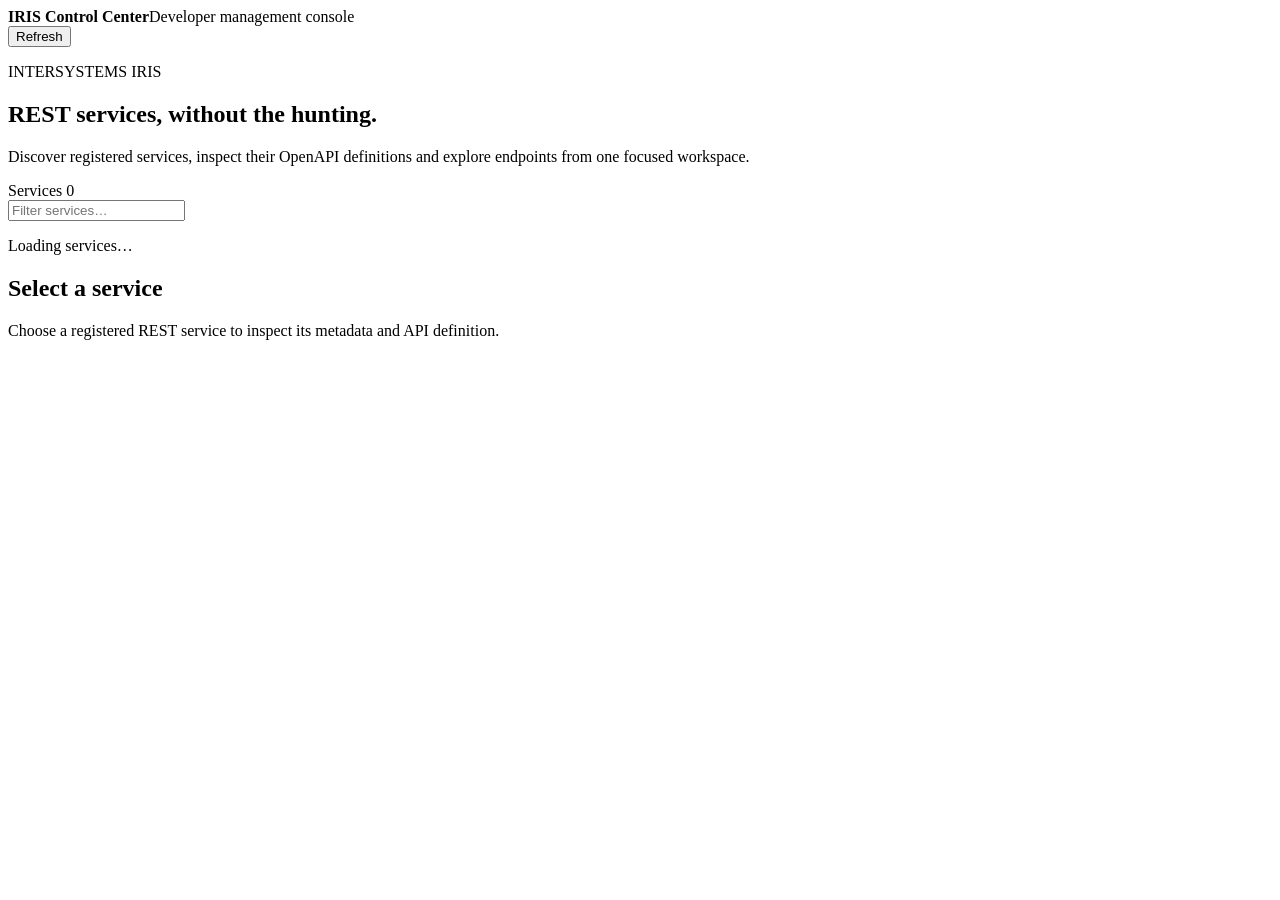
==== web/index.html @ 744a9e4f "Add Control Center browser shell" ====
<!doctype html>
<html lang="en">
<head>
<meta charset="utf-8"><meta name="viewport" content="width=device-width,initial-scale=1">
<title>IRIS Control Center</title>
<link rel="stylesheet" href="app.css">
</head>
<body>
<header><div><strong>IRIS Control Center</strong><span>Developer management console</span></div><button id="refresh">Refresh</button></header>
<main>
<section class="hero"><p class="eyebrow">INTERSYSTEMS IRIS</p><h1>REST services, without the hunting.</h1><p>Discover registered services, inspect their OpenAPI definitions and explore endpoints from one focused workspace.</p></section>
<section class="grid">
<aside><div class="section-title">Services <span id="count">0</span></div><input id="filter" placeholder="Filter services…" autocomplete="off"><div id="services" class="services"><p class="muted">Loading services…</p></div></aside>
<article id="detail"><div class="empty"><h2>Select a service</h2><p>Choose a registered REST service to inspect its metadata and API definition.</p></div></article>
</section>
</main>
<script src="app.js"></script>
</body></html>
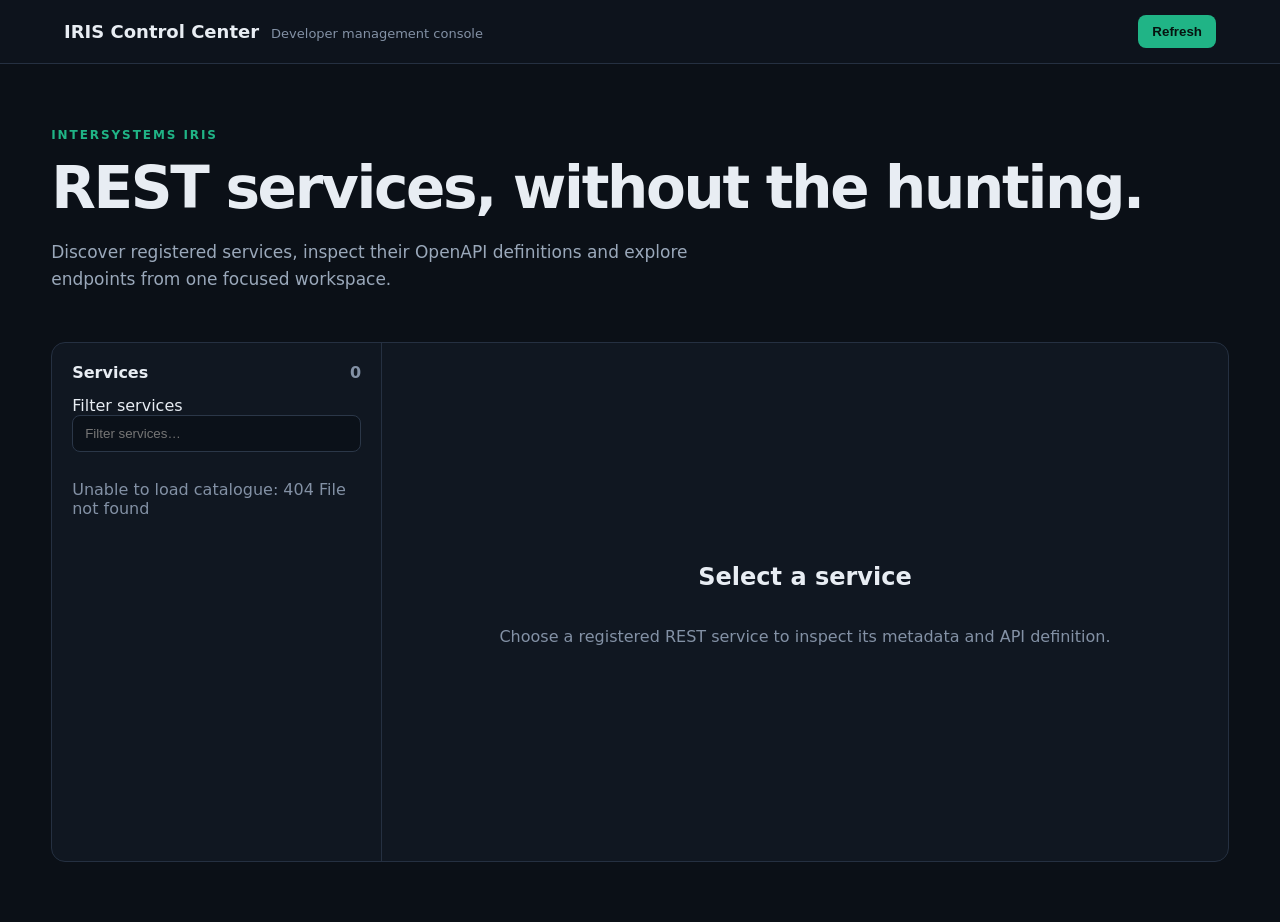
==== commit 7e32e77d: "Improve service filter accessibility" ====
--- a/web/index.html
+++ b/web/index.html
@@ -6,11 +6,11 @@
 <link rel="stylesheet" href="app.css">
 </head>
 <body>
-<header><div><strong>IRIS Control Center</strong><span>Developer management console</span></div><button id="refresh">Refresh</button></header>
+<header><div><strong>IRIS Control Center</strong><span>Developer management console</span></div><button id="refresh" type="button">Refresh</button></header>
 <main>
 <section class="hero"><p class="eyebrow">INTERSYSTEMS IRIS</p><h1>REST services, without the hunting.</h1><p>Discover registered services, inspect their OpenAPI definitions and explore endpoints from one focused workspace.</p></section>
 <section class="grid">
-<aside><div class="section-title">Services <span id="count">0</span></div><input id="filter" placeholder="Filter services…" autocomplete="off"><div id="services" class="services"><p class="muted">Loading services…</p></div></aside>
+<aside><div class="section-title">Services <span id="count" aria-live="polite">0</span></div><label class="visually-hidden" for="filter">Filter services</label><input id="filter" type="search" placeholder="Filter services…" autocomplete="off" aria-controls="services"><div id="services" class="services" aria-live="polite"><p class="muted">Loading services…</p></div></aside>
 <article id="detail"><div class="empty"><h2>Select a service</h2><p>Choose a registered REST service to inspect its metadata and API definition.</p></div></article>
 </section>
 </main>
--- a/web/app.css
+++ b/web/app.css
@@ -0,0 +1 @@
+:root{font-family:Inter,ui-sans-serif,system-ui,-apple-system,sans-serif;color:#e8edf3;background:#0b1017}*{box-sizing:border-box}body{margin:0}header{height:64px;display:flex;align-items:center;justify-content:space-between;padding:0 5vw;border-bottom:1px solid #253041;background:#0d131c;position:sticky;top:0;z-index:2}header strong{font-size:18px}header span{margin-left:12px;color:#8391a5;font-size:13px}button{background:#20b486;border:0;color:#06130f;padding:9px 14px;border-radius:8px;font-weight:700;cursor:pointer}main{width:min(1200px,92vw);margin:auto}.hero{padding:52px 0 32px}.eyebrow{font-size:12px;letter-spacing:.16em;color:#20b486;font-weight:800}.hero h1{font-size:clamp(34px,5vw,58px);margin:6px 0 10px;letter-spacing:-.04em}.hero>p:last-child{color:#9aa8ba;max-width:680px;font-size:17px;line-height:1.6}.grid{display:grid;grid-template-columns:330px 1fr;min-height:520px;border:1px solid #253041;border-radius:14px;overflow:hidden;background:#101721;margin-bottom:60px}aside{padding:20px;border-right:1px solid #253041}.section-title{font-weight:750;margin-bottom:14px}.section-title span{float:right;color:#8391a5}input{width:100%;padding:10px 12px;background:#0b1119;border:1px solid #2b3748;color:#e8edf3;border-radius:8px;margin-bottom:12px}.service{padding:12px;border-radius:8px;cursor:pointer;margin:4px 0}.service:hover,.service.active{background:#172231}.service strong{display:block;font-size:14px}.service small{color:#7f8da1}.muted,.empty p{color:#8391a5}article{padding:28px}.empty{display:grid;place-content:center;text-align:center;height:100%}.meta{display:grid;grid-template-columns:repeat(2,minmax(0,1fr));gap:12px;margin:22px 0}.card{padding:14px;background:#0c121b;border:1px solid #253041;border-radius:9px}.card label{display:block;color:#718096;font-size:11px;text-transform:uppercase;margin-bottom:5px}.api-summary{display:flex;align-items:center;justify-content:space-between;gap:16px;padding:14px;margin:14px 0 12px;background:#0c121b;border:1px solid #253041;border-radius:9px}.api-summary strong,.api-summary small{display:block}.api-summary small{color:#8391a5;margin-top:4px}.method-counts{display:flex;flex-wrap:wrap;justify-content:flex-end;gap:6px}.method-counts span{font-size:10px;font-weight:800;letter-spacing:.04em;padding:4px 7px;border-radius:999px;background:#172231;color:#a9b8ca}.endpoint{border-top:1px solid #253041;padding:14px 0}.method{display:inline-block;min-width:58px;font-weight:800;color:#20b486}code{color:#cbd6e3}.request-box{margin-top:12px;padding:14px;border:1px solid #253041;border-radius:9px;background:#0b1119}.request-box label{display:block;font-size:12px;color:#9aa8ba;margin-bottom:4px}.request-box input{margin:4px 0 8px}.request-box pre{white-space:pre-wrap;overflow-wrap:anywhere;max-height:360px;overflow:auto;padding:12px;margin:12px 0 0;background:#070b10;border-radius:7px;font-size:12px;line-height:1.5}@media(max-width:760px){.grid{grid-template-columns:1fr}aside{border-right:0;border-bottom:1px solid #253041}.meta{grid-template-columns:1fr}.api-summary{align-items:flex-start;flex-direction:column}.method-counts{justify-content:flex-start}header span{display:none}}
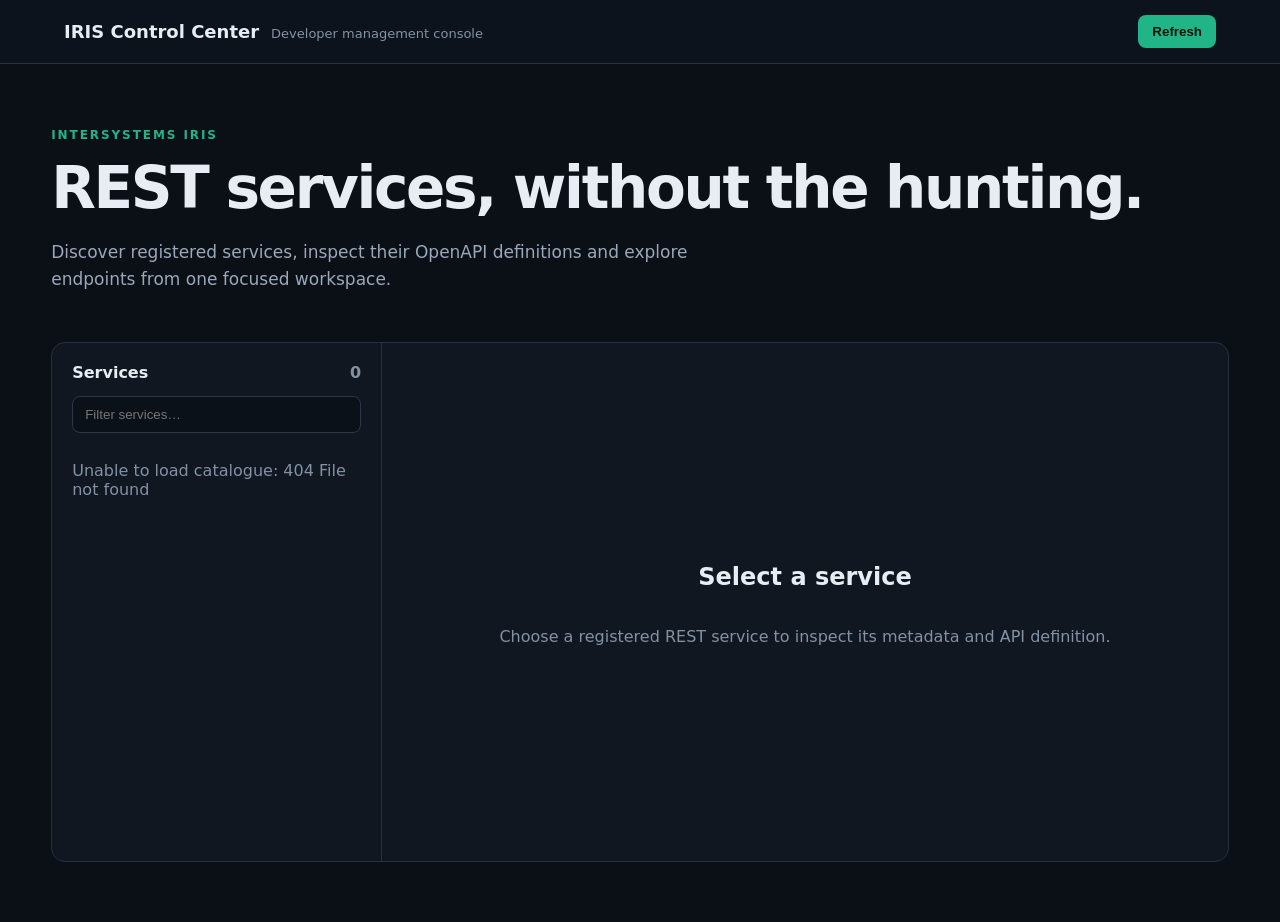
==== commit 2abdc817: "Keep filter accessibility self-contained" ====
--- a/web/index.html
+++ b/web/index.html
@@ -10,7 +10,7 @@
 <main>
 <section class="hero"><p class="eyebrow">INTERSYSTEMS IRIS</p><h1>REST services, without the hunting.</h1><p>Discover registered services, inspect their OpenAPI definitions and explore endpoints from one focused workspace.</p></section>
 <section class="grid">
-<aside><div class="section-title">Services <span id="count" aria-live="polite">0</span></div><label class="visually-hidden" for="filter">Filter services</label><input id="filter" type="search" placeholder="Filter services…" autocomplete="off" aria-controls="services"><div id="services" class="services" aria-live="polite"><p class="muted">Loading services…</p></div></aside>
+<aside><div class="section-title">Services <span id="count" aria-live="polite">0</span></div><input id="filter" type="search" aria-label="Filter services" placeholder="Filter services…" autocomplete="off" aria-controls="services"><div id="services" class="services" aria-live="polite"><p class="muted">Loading services…</p></div></aside>
 <article id="detail"><div class="empty"><h2>Select a service</h2><p>Choose a registered REST service to inspect its metadata and API definition.</p></div></article>
 </section>
 </main>
